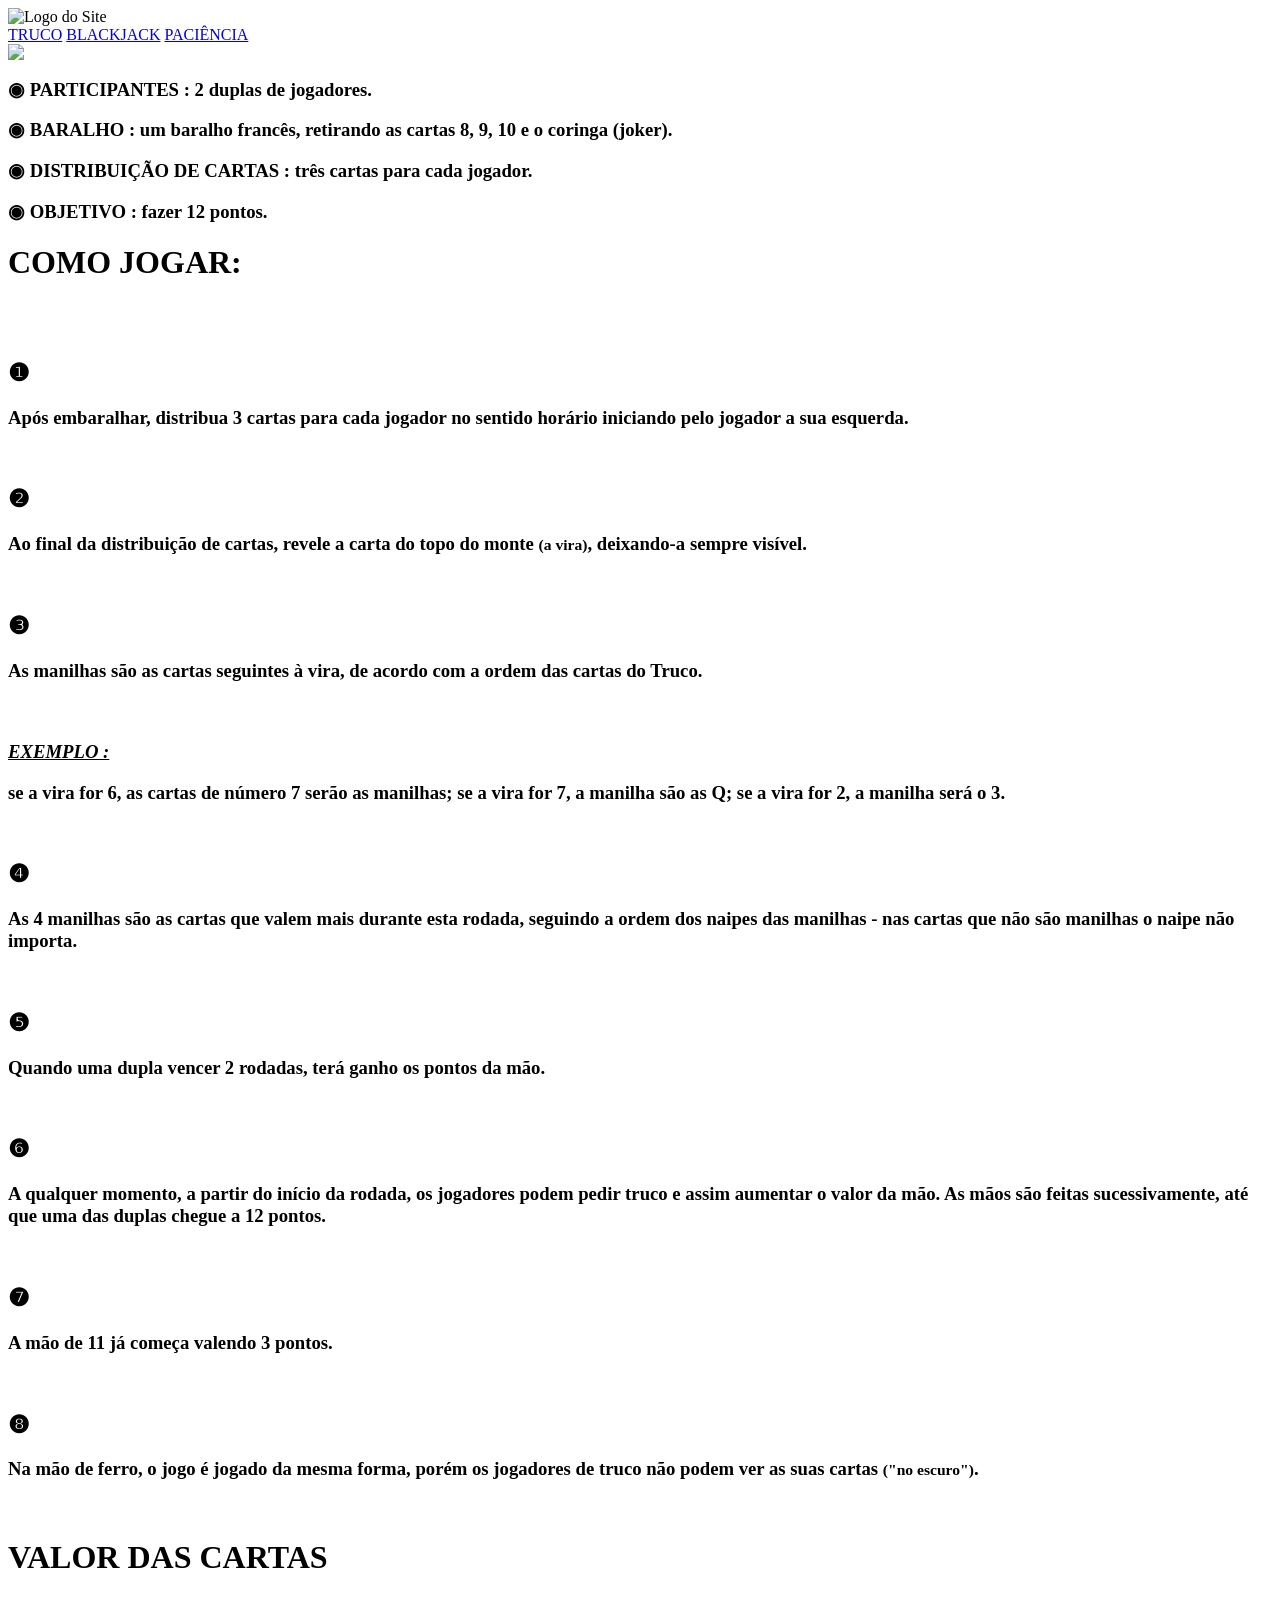
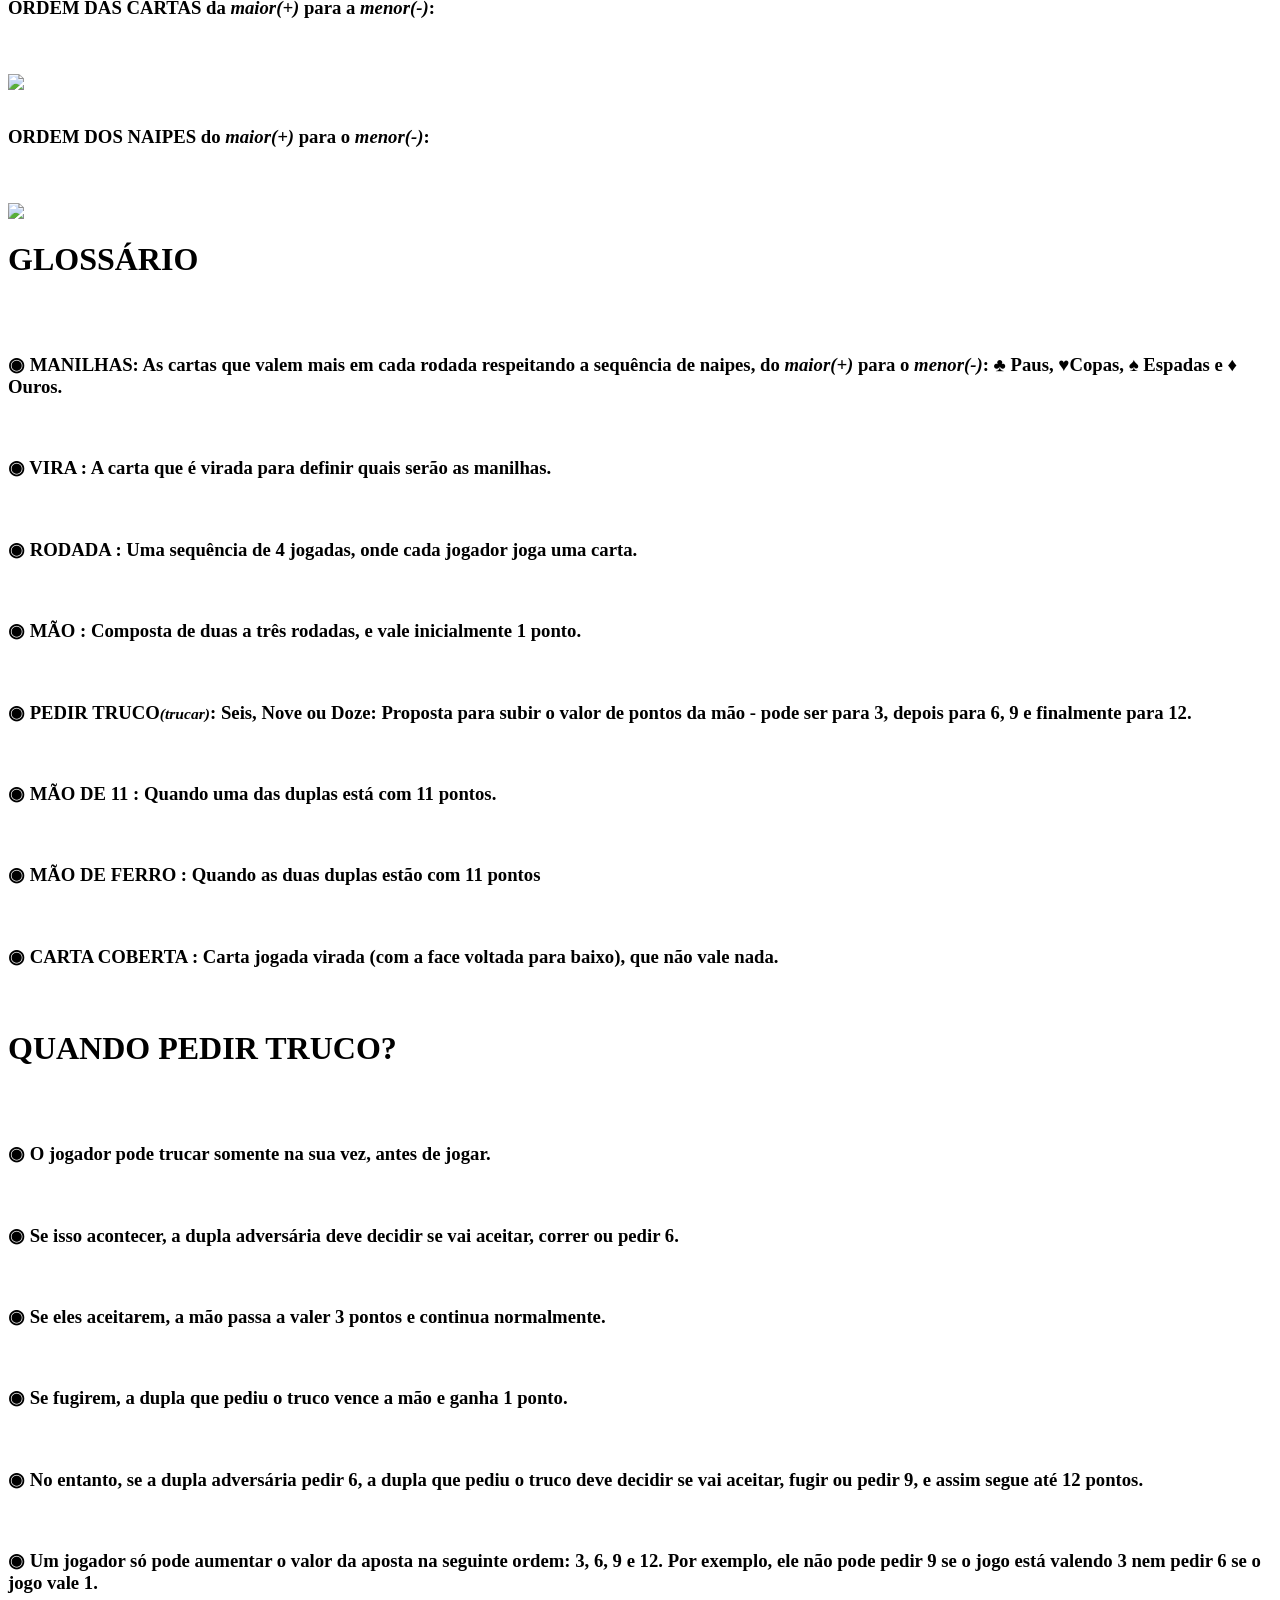
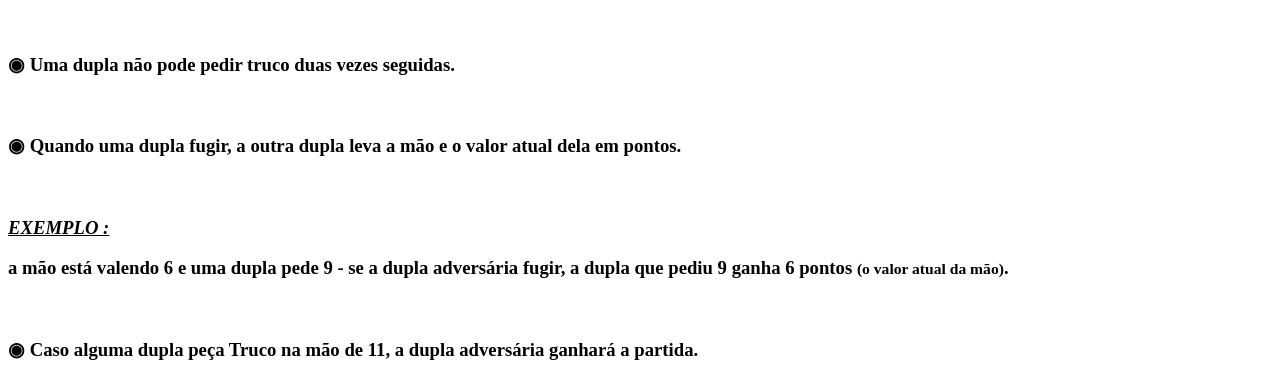
==== index.html @ dec9a565 "Add files via upload" ====
<html>

<head>
  <link rel="stylesheet" type="text/css" href="../css/truco.css">
</head>

<body>
  <header>
    <div class="container">
      <img src="../logo/logo vermelha.png" alt="Logo do Site" class="logo">

      <nav class="abas">
        <a href="../html/index.html" class="truque">TRUCO</a>
        <a href="../html/blackjack.html" class="blaja">BLACKJACK</a>
        <a href="./paciencia.html" class="pasty">PACIÊNCIA</a>
      </nav>
    </div>

  </header>
  <main>
    <main class="trocar">

    <main class="maria">
    <!-- grade crida no gemini (teste 1) -->
    <div class="grid-container">
      <!-- cabecalho foto -->
  <div class="bloco cabecalho">
    <img src="../imagens /truco/logo udada truco.png" class="logtruco">

    <br>
  </div>
    <!-- testo da foto -->
     <div class="bloco testocabel">
  <h3>
     <p>◉ <b>PARTICIPANTES :</b> 2 duplas de jogadores.</p>
<p>◉ <B>BARALHO :</B> um baralho francês, retirando as cartas 8, 9, 10 e o coringa (joker).</p>
<p>◉ <B>DISTRIBUIÇÃO DE CARTAS :</B> três cartas para cada jogador.</p>
<p>◉ <B>OBJETIVO :</B> fazer 12 pontos.</p>
  </h3>
   </div>

  <div class="bloco dealer">
    <h1>
      
          COMO JOGAR:
      
    </h1>
  <!-- nova formataçao -->
<br><br>
<p><h2><b>❶</b></h2><h3>Após embaralhar, distribua 3 cartas para cada jogador no sentido horário iniciando pelo jogador a sua esquerda.</h3></p>
<br>
<p><h2><b>❷</b></h2><h3>Ao final da distribuição de cartas, revele a carta do topo do monte <small>(a vira)</small>, deixando-a sempre visível.</h3></p>
<br>
<p><h2><b>❸</b></h2>
  <h3>As manilhas são as cartas seguintes à vira, de acordo com a ordem das cartas do Truco.</P>
    <br>
    <P><i><U>EXEMPLO :</U></i> </P>
    
    <P>se a vira for 6, as cartas de número 7 serão as manilhas; se a vira for 7, a manilha são as Q; se a vira for 2, a manilha será o 3.</P></h3>
  </p>
<br>
<p><h2><b>❹</b></h2><h3>As 4 manilhas são as cartas que valem mais durante esta rodada, seguindo a ordem dos naipes das manilhas - nas cartas que não são manilhas o naipe não importa.</h3></p>
<br>
<p><h2><b>❺</b></h2><h3>Quando uma dupla vencer 2 rodadas, terá ganho os pontos da mão.</h3></p>
<br>
<p><h2><b>❻</b></h2><h3>A qualquer momento, a partir do início da rodada, os jogadores podem pedir truco e assim aumentar o valor da mão.
As mãos são feitas sucessivamente, até que uma das duplas chegue a 12 pontos.</h3></p>
<br>
<p><h2><b>❼</b></h2><h3> A mão de 11 já começa valendo 3 pontos.</h3></p>
<br>
<p><h2><b>❽</b></h2><h3>Na mão de ferro, o jogo é jogado da mesma forma, porém os jogadores de truco não podem ver as suas cartas <SMAll>("no escuro")</SMAll>.</h3></p>
<br>
  </div>

 <!-- valores das -->

  <div class="bloco valores"><h1>VALOR DAS CARTAS</h1>
    <h3>
      <b class="pintarpreto">
        
          ORDEM DAS CARTAS da <i class="mudarcordosinais">maior(+)</i> para a <i class="mudarcordosinais">menor(-)</i>:
        
      </b>
    </h3>
    <br><br>
    <img src="../imagens /truco/ordem das cartas no truco(tranparente).png" CLASS="cartas">
    <br><br>
    <h3>
      <b class="pintarpreto">
        ORDEM DOS NAIPES do <i class="mudarcordosinais">maior(+)</i> para o <i class="mudarcordosinais">menor(-)</i>:
      </b>
    </h3>
    <BR></BR>
    <IMG src="../imagens /truco/orden dos naipes no truco(com fundo trasnparente).png"CLASS="NAIPE">

   
  </div>
  
  <div class="bloco principal">
    <h1>
      
          GLOSSÁRIO
      
    </h1>
    <BR></BR>
    <h3>
      <p>◉ <b>MANILHAS:</b> As cartas que valem mais em cada rodada respeitando a sequência de naipes, do <i class="mudarcordosinais">maior(+)</i> para o <i class="mudarcordosinais">menor(-)</i>: ♣️ Paus, ♥️Copas, ♠️ Espadas e ♦️ Ouros.
      
      
      
      
      
      </p>
      <br>
      <p>◉ <B>VIRA :</B> A carta que é virada para definir quais serão as manilhas.</p>
      <br>
      <p>◉ <B>RODADA :</B> Uma sequência de 4 jogadas, onde cada jogador joga uma carta.</p>
      <br>
      <p>◉ <B>MÃO :</B> Composta de duas a três rodadas, e vale inicialmente 1 ponto.</p>
      <br>
      <p>◉ <B>PEDIR TRUCO<I><small>(trucar)</small></I>:</B> Seis, Nove ou Doze: Proposta para subir o valor de pontos da mão - pode ser para 3, depois para 6, 9 e finalmente para 12.</p>
      <br>
      <p>◉ <B>MÃO DE 11 :</B> Quando uma das duplas está com 11 pontos.</p>
      <br>
      <p>◉ <B>MÃO DE FERRO :</B> Quando as duas duplas estão com 11 pontos</p>
      <br>
      <p>◉ <B>CARTA COBERTA :</B> Carta jogada virada (com a face voltada para baixo), que não vale nada.</p>


<br>





    </h3>
  </div>
  
  
  
  <div class="bloco quando">
  <h1>
   
        QUANDO PEDIR TRUCO?
     
  </h1>  
  <BR></BR>
<h3>
   <p>◉ O jogador pode trucar somente na sua vez, antes de jogar.</p>
<br>
<p>◉ Se isso acontecer, a dupla adversária deve decidir se vai aceitar, correr ou pedir 6.</p>
<br>
<p>◉ Se eles aceitarem, a mão passa a valer 3 pontos e continua normalmente.</p>
<br>
<p>◉ Se fugirem, a dupla que pediu o truco vence a mão e ganha 1 ponto.</p>
<br>
<p>◉ No entanto, se a dupla adversária pedir 6, a dupla que pediu o truco deve decidir se vai aceitar, fugir ou pedir 9, e assim segue até 12 pontos.</p>
<br>
<p>◉ Um jogador só pode aumentar o valor da aposta na seguinte ordem: 3, 6, 9 e 12. Por exemplo, ele não pode pedir 9 se o jogo está valendo 3 nem pedir 6 se o jogo vale 1.</p>
<br>
<p>◉ Uma dupla não pode pedir truco duas vezes seguidas. </p>
<br>
  <p>◉ Quando uma dupla fugir, a outra dupla leva a mão e o valor atual dela em pontos.</p>
  <br>
  <p><i><u>EXEMPLO :</u></i></p>

   <P>a mão está valendo 6 e uma dupla pede 9 - se a dupla adversária fugir, a dupla que pediu 9 ganha 6 pontos <SMAll>(o valor atual da mão)</SMAll>.</p>
<br>
<p>◉ Caso alguma dupla peça Truco na mão de 11, a dupla adversária ganhará a partida.</p>
 
</h3>
  







  
  
  
  
  </div>
 
  
  
  
  

    
       
    

      
     

  <div class="codegeas"></div>
      <div class="gadget"></div>

     



     
    </div>
    </main>
</main>
  </main>
  <footer>

  </footer>
</body>

</html>
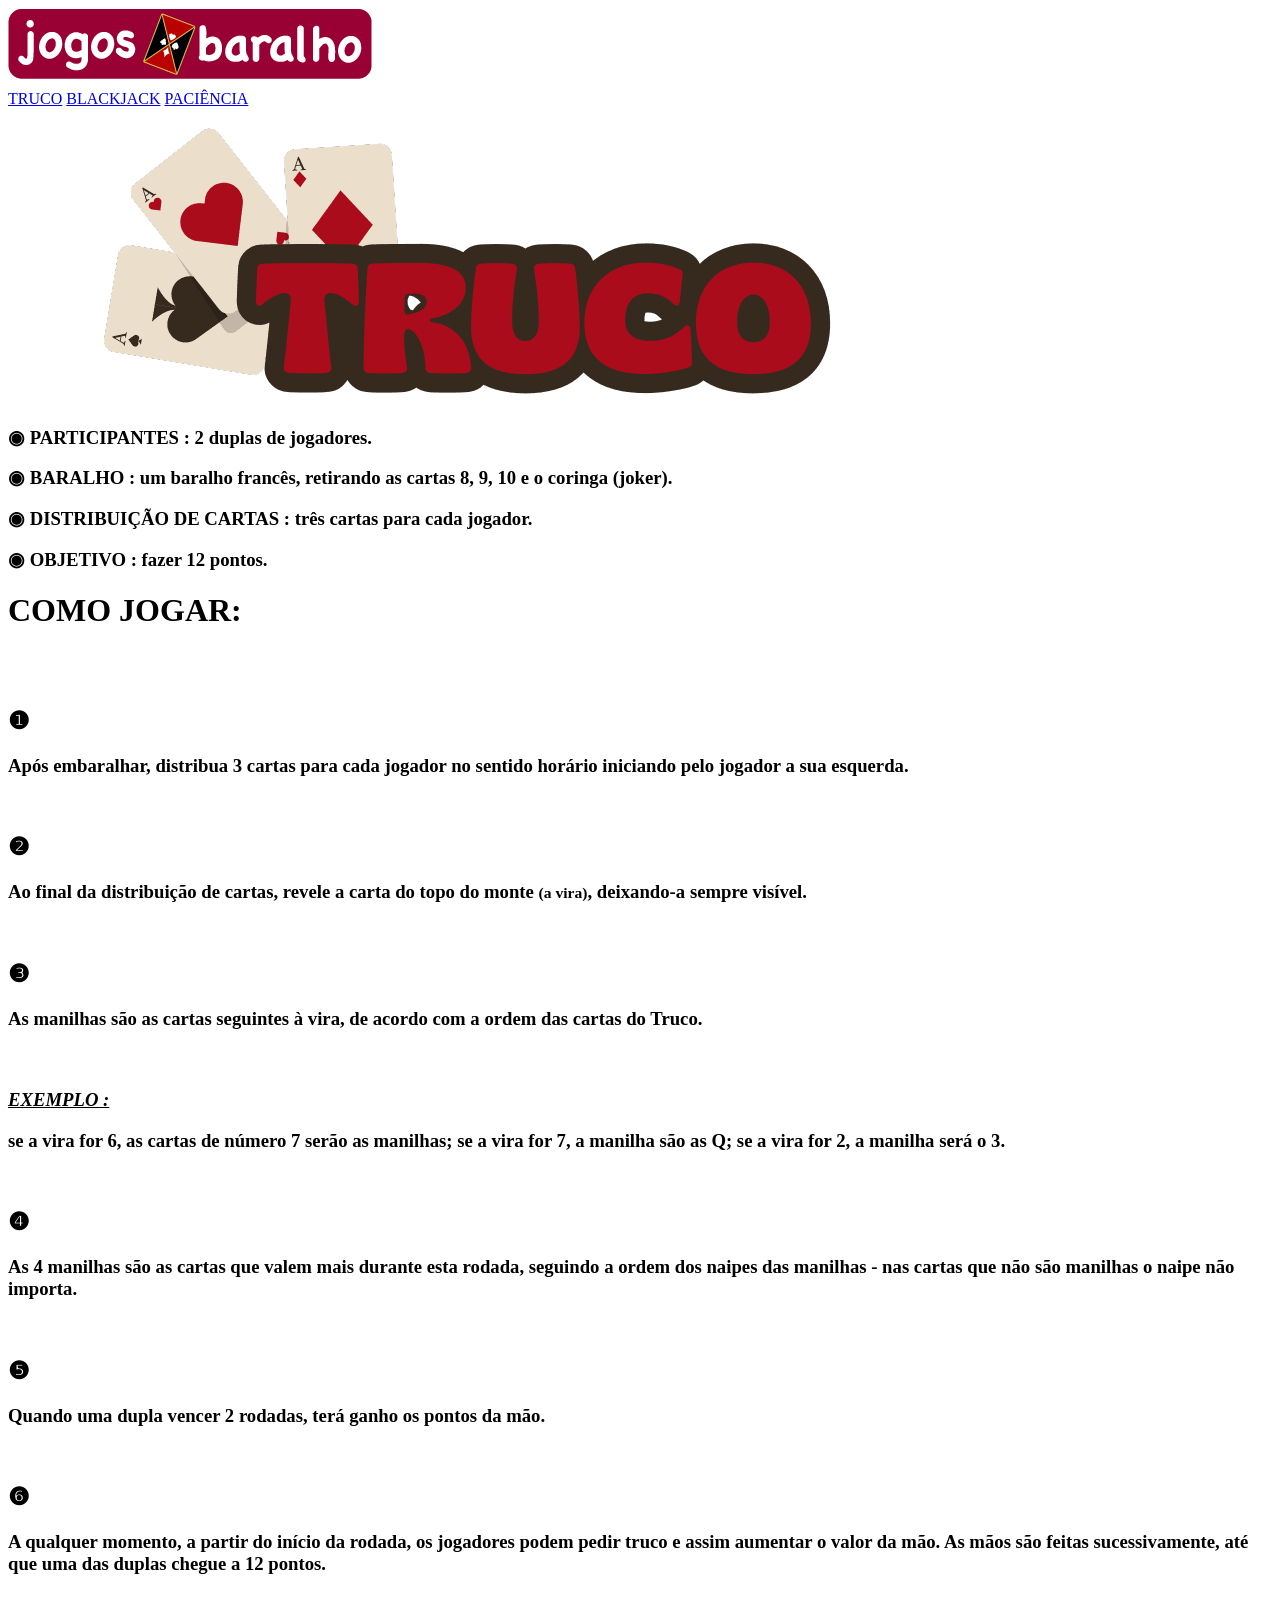
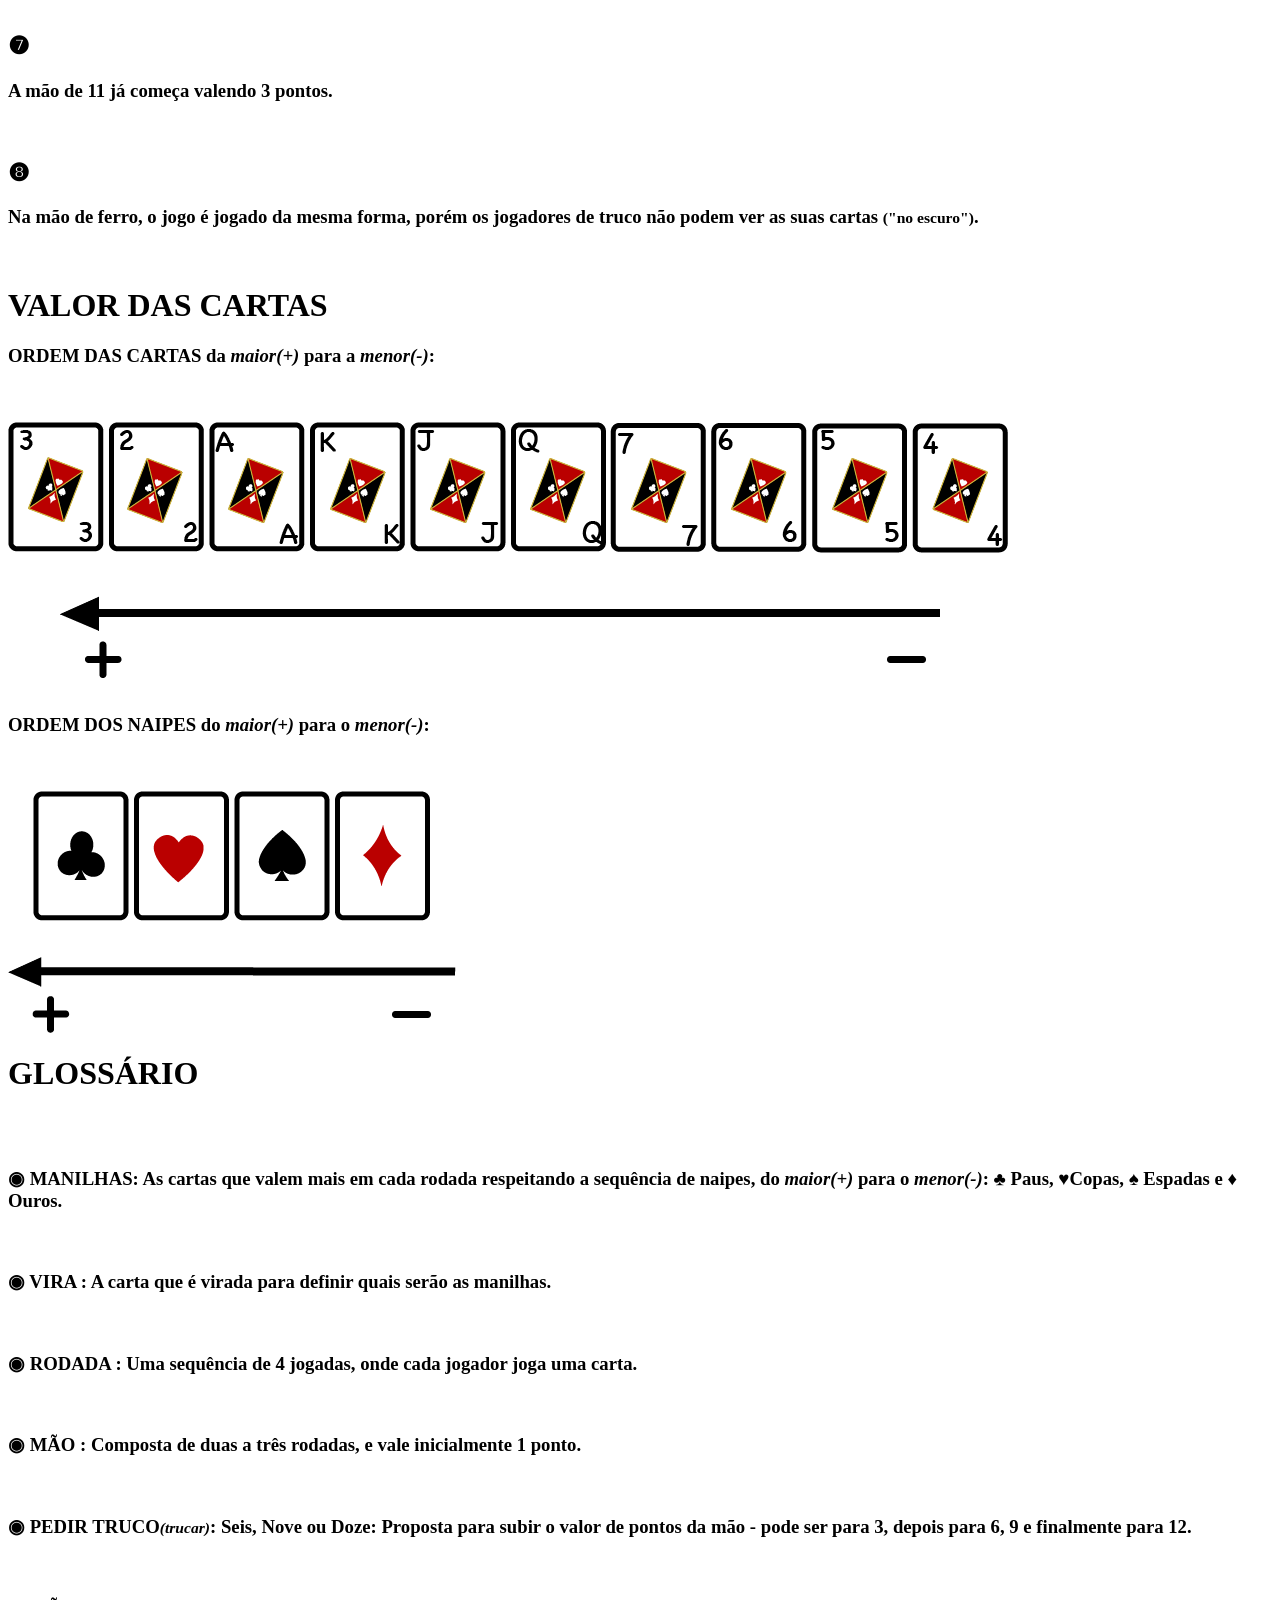
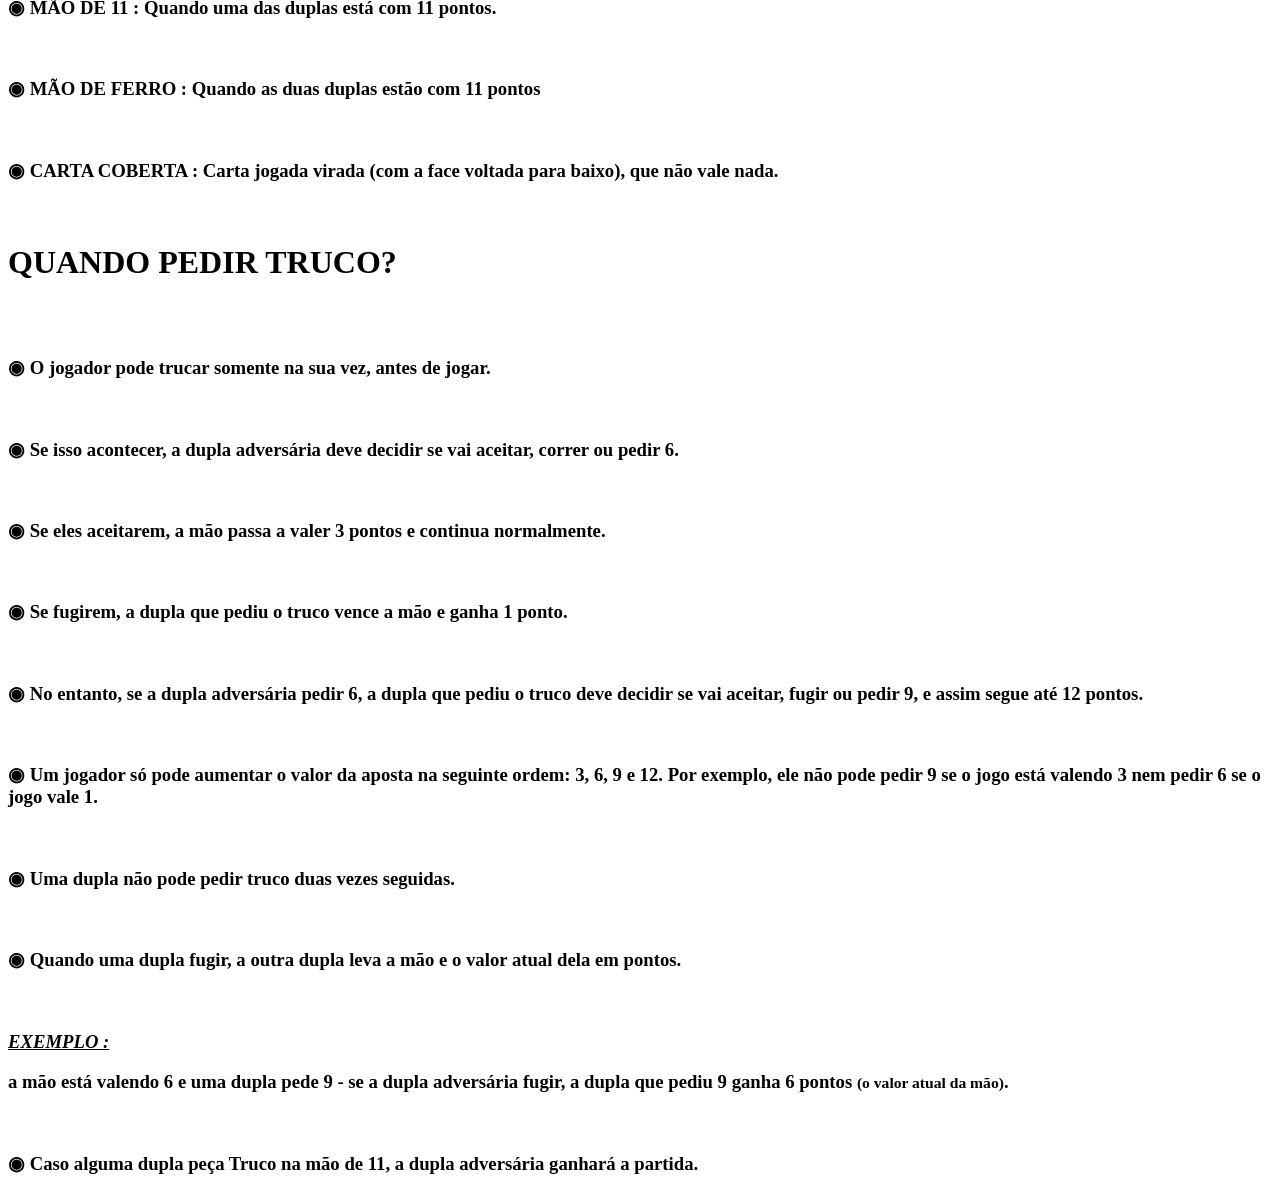
==== commit ce7c4e16: "Update index.html" ====
--- a/index.html
+++ b/index.html
@@ -7,11 +7,11 @@
 <body>
   <header>
     <div class="container">
-      <img src="../logo/logo vermelha.png" alt="Logo do Site" class="logo">
+      <img src="./logo vermelha.png" alt="Logo do Site" class="logo">
 
       <nav class="abas">
-        <a href="../html/index.html" class="truque">TRUCO</a>
-        <a href="../html/blackjack.html" class="blaja">BLACKJACK</a>
+        <a href="./index.html" class="truque">TRUCO</a>
+        <a href="./blackjack.html" class="blaja">BLACKJACK</a>
         <a href="./paciencia.html" class="pasty">PACIÊNCIA</a>
       </nav>
     </div>
@@ -25,7 +25,7 @@
     <div class="grid-container">
       <!-- cabecalho foto -->
   <div class="bloco cabecalho">
-    <img src="../imagens /truco/logo udada truco.png" class="logtruco">
+    <img src="./logo udada truco.png" class="logtruco">
 
     <br>
   </div>
@@ -83,7 +83,7 @@
       </b>
     </h3>
     <br><br>
-    <img src="../imagens /truco/ordem das cartas no truco(tranparente).png" CLASS="cartas">
+    <img src="./ordem das cartas no truco(tranparente).png" CLASS="cartas">
     <br><br>
     <h3>
       <b class="pintarpreto">
@@ -91,7 +91,7 @@
       </b>
     </h3>
     <BR></BR>
-    <IMG src="../imagens /truco/orden dos naipes no truco(com fundo trasnparente).png"CLASS="NAIPE">
+    <IMG src="./orden dos naipes no truco(com fundo trasnparente).png"CLASS="NAIPE">
 
    
   </div>
@@ -212,4 +212,4 @@
   </footer>
 </body>
 
-</html>+</html>
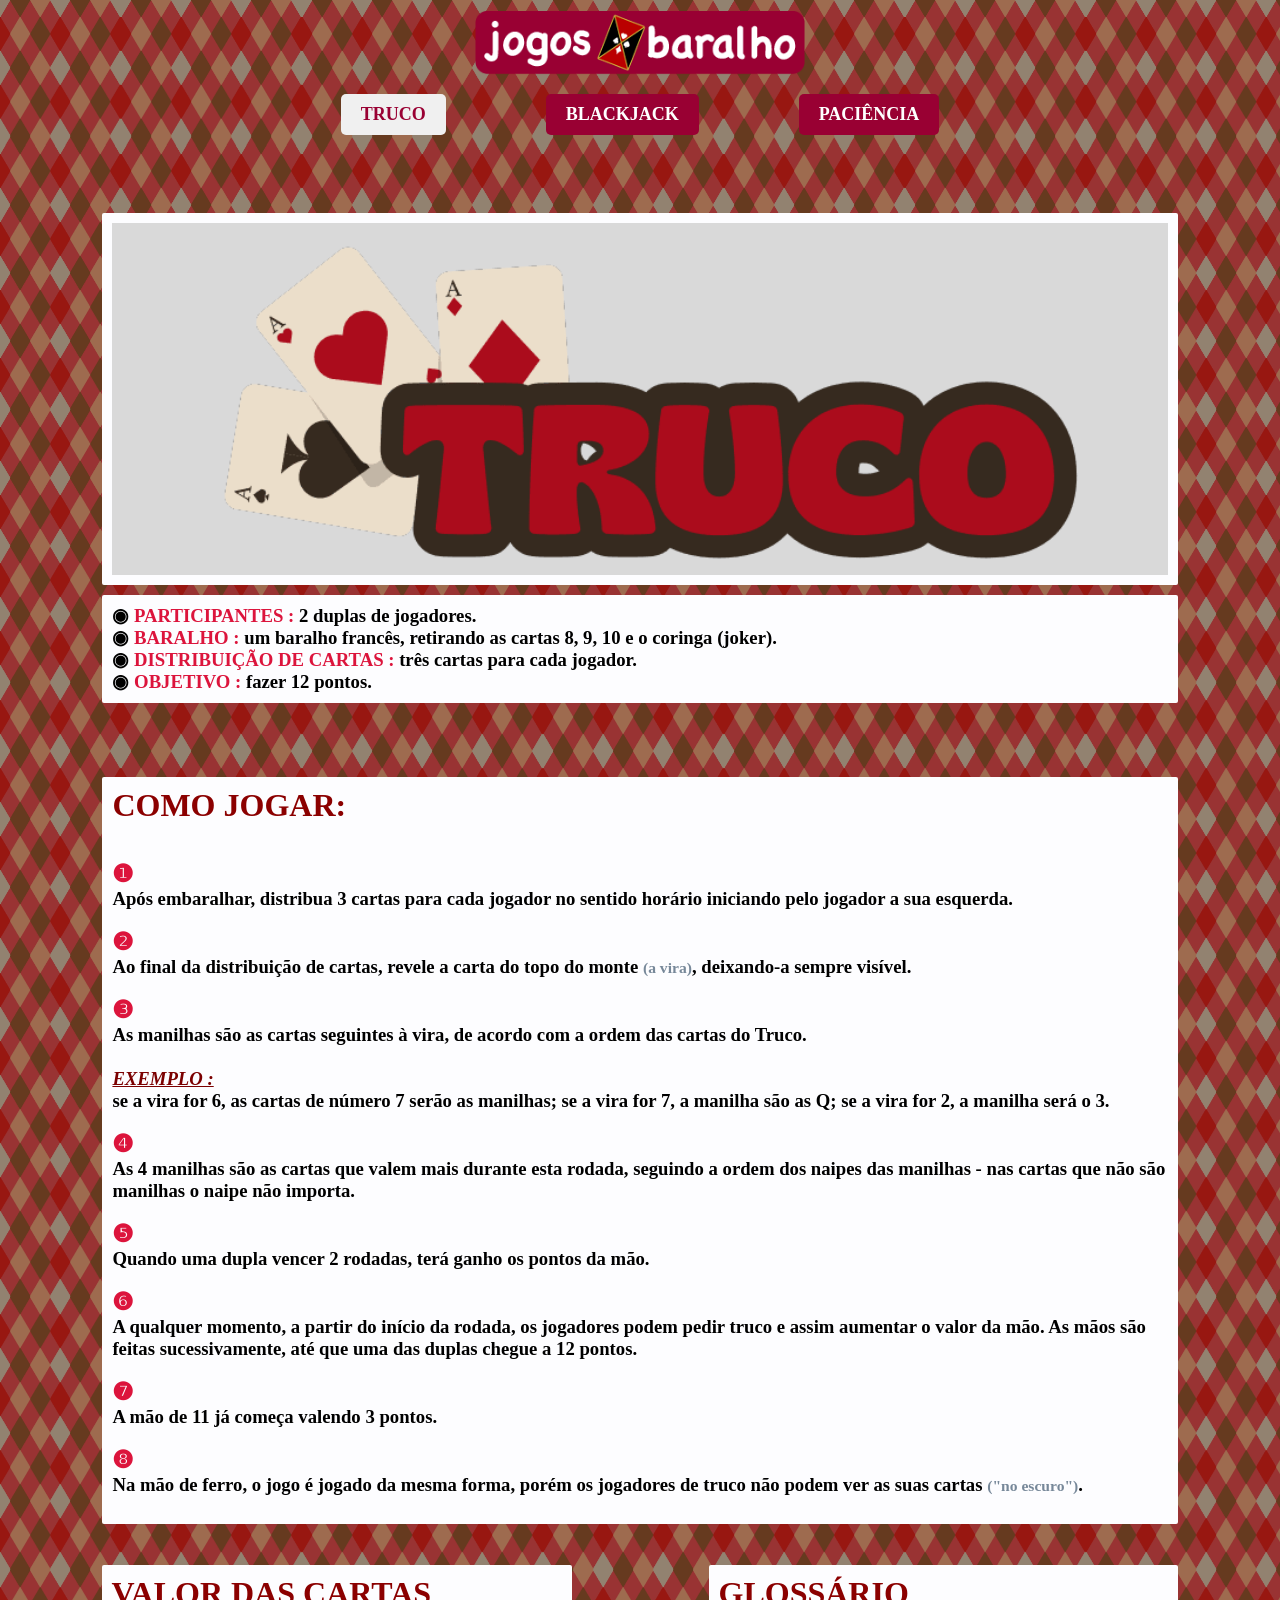
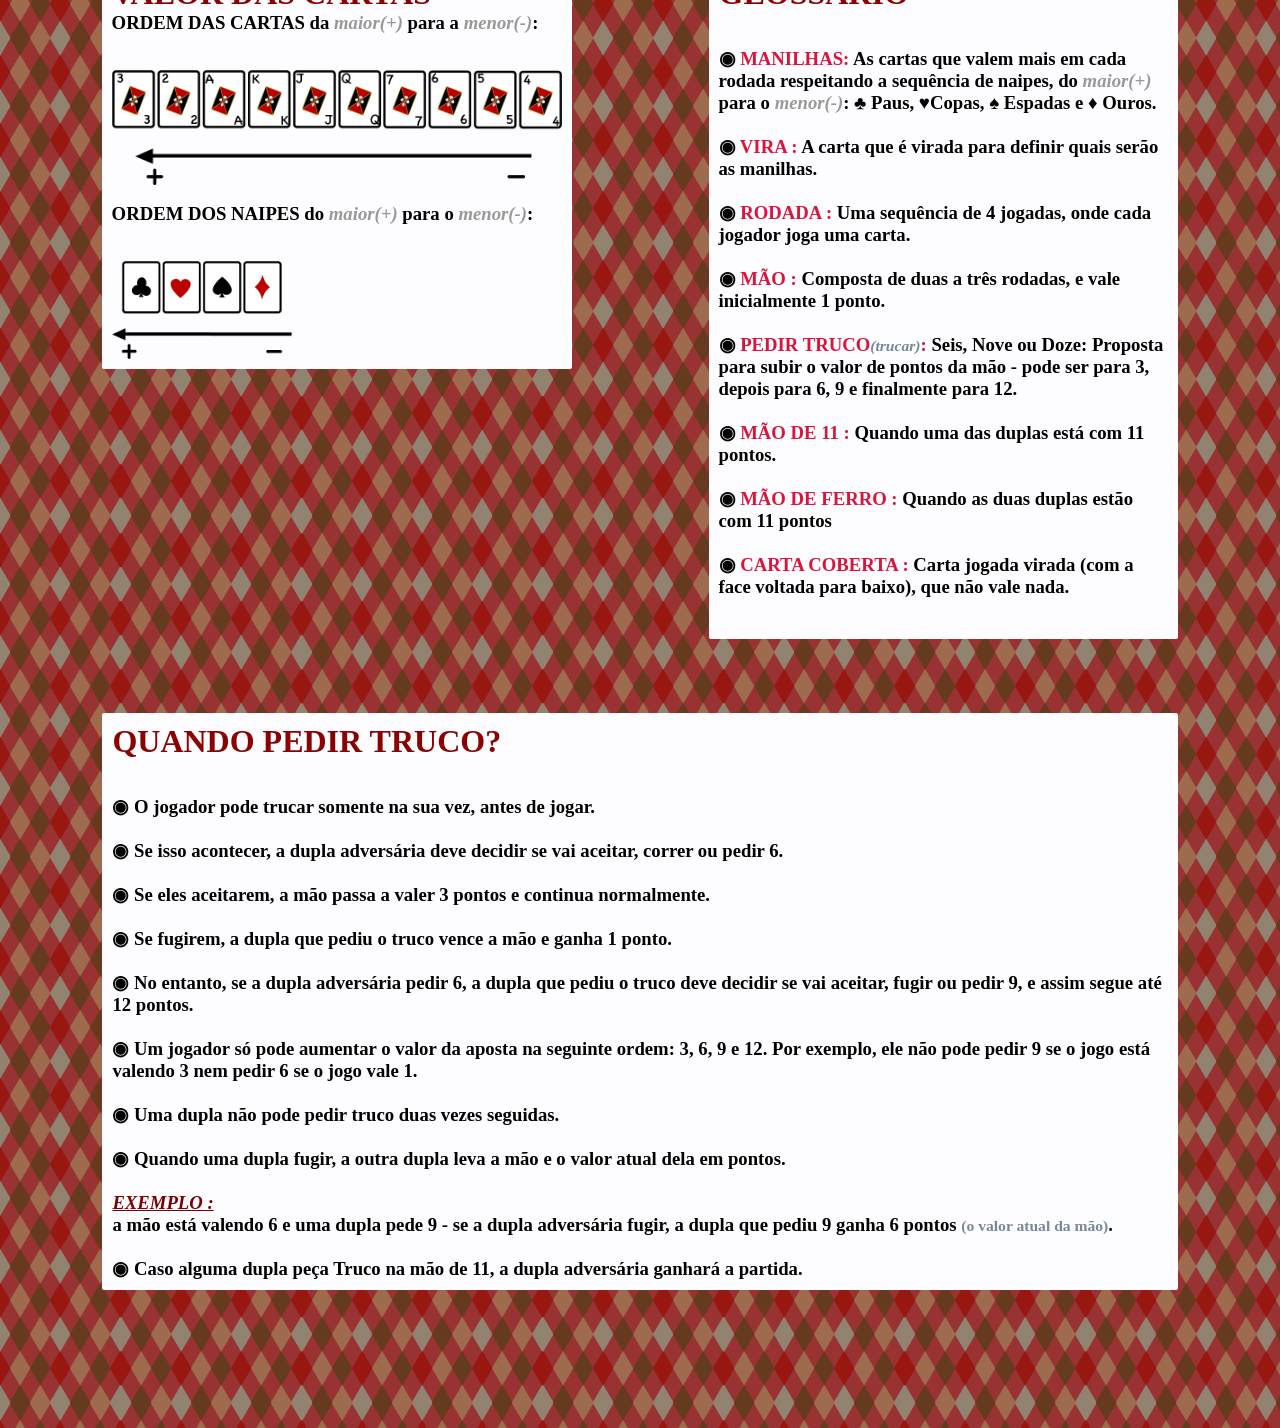
==== commit 17e35ec4: "Update index.html" ====
--- a/index.html
+++ b/index.html
@@ -1,7 +1,7 @@
 <html>
 
 <head>
-  <link rel="stylesheet" type="text/css" href="../css/truco.css">
+  <link rel="stylesheet" type="text/css" href="./truco.css">
 </head>
 
 <body>
--- a/truco.css
+++ b/truco.css
@@ -0,0 +1,221 @@
+
+*{
+margin:0;
+padding: 0;
+}
+header{
+    /* background-image: url(../fundopibranco.png); */
+    background-color: yellow;
+}
+footer{
+    background-color: royalblue;
+}
+body{
+    background-color: black;
+    background-image: url(../trasparenciafundo1000.png);
+}
+
+
+.container{
+    background-image: url(../trasparenciafundo1000.png);
+    background-color: #993333;
+    /* background-color: rgb(177, 78, 205); */
+    position: fixed;
+    width: 100%;
+    z-index: 1000;
+}
+
+main{
+    background-image: url(../trasparenciafundo1000.png);
+    background-color: #993333;
+    
+    /* background-color: black; */
+}
+/* Centraliza tudo na tela */
+.container {
+    display: flex;
+    flex-direction: column;
+    align-items: center;
+    padding-bottom: 10px;
+ 
+   
+     /* Faz o container ocupar toda a altura da tela */
+    font-family: COPPERPLATE;
+    gap: 10px; /* Distância de 30px entre a logo e as abas */
+}
+
+/* Tamanho da Logo */
+.logo {
+    width: 330px; /* Ajuste o tamanho conforme sua necessidade */
+    height: auto;
+    margin-top: 10px;
+}
+
+/* Estilização das Abas */
+.abas {
+    display: flex;
+    gap: 100px; /* Espaçamento entre as abas */
+}
+.truque{
+    text-decoration: none;
+    color:#990033;
+    font-size: 18px;
+    font-weight: bold;
+    padding: 10px 20px;
+    border-radius: 5px;
+    background-color: #f0f0f0;
+    transition: background-color 0.3s;
+}
+
+
+.pasty{
+ text-decoration: none;
+    color:white;
+    font-size: 18px;
+    font-weight: bold;
+    padding: 10px 20px;
+    border-radius: 5px;
+    background-color: #990033;
+    transition: background-color 0.3s;
+}
+
+.blaja{
+text-decoration: none;
+    color:white;
+    font-size: 18px;
+    font-weight: bold;
+    padding: 10px 20px;
+    border-radius: 5px;
+    background-color: #990033;
+    transition: background-color 0.3s;
+}
+
+
+/* agora comeca o main */
+/* teste do gemini */
+/* Configuração do fundo e espaçamento geral */
+
+/* O Contêiner da Grade */
+.grid-container {
+  display: grid;
+  /* Cria duas colunas de tamanhos iguais */
+ grid-template-columns: 1fr 1fr 1fr 1fr ; 
+  /* Define o espaçamento (linhas brancas da imagem) */
+  gap: 10px; 
+   padding-top: 200px;
+  /* Desenha o mapa do layout */
+  grid-template-areas:
+"cabecalho cabecalho cabecalho cabecalho"
+"testocabel testocabel testocabel testocabel"
+    "dealer dealer dealer dealer "
+    "valores valores principal principal "
+    "valores valores principal principal "
+    "gadget gadget principal principal"
+    "gadget gadget principal principal"
+    "quando quando quando quando "
+
+    ;
+    font-family: copperplate;
+}
+
+/* Estilo visual padrão dos blocos (cor azulada da imagem) */
+.bloco {
+  background-color: #FDFDFF;
+  color: #3b3b5c;
+  padding: 10px;
+  
+  
+ 
+  font-weight: bold;
+  border-radius: 2px;
+}
+
+/* Vinculando cada classe à sua respectiva área no mapa */
+.cabecalho { grid-area: cabecalho;
+    min-height: 60px; 
+    max-height: fit-content;
+    margin-left: 8%; 
+    margin-right: 8%;
+    margin-top:1%;
+    display: block;
+}
+.dealer{ grid-area:  dealer;
+ min-height: 60px; 
+    margin-left: 8%; 
+    margin-right: 8%;
+    margin-top: 5%;
+    /* background-color: ; */
+}
+
+
+
+.principal { grid-area: principal; 
+    min-height: 40px; 
+    margin-left: 10%; 
+    margin-right: 16%;
+    margin-top: 5%;}
+
+.valores { grid-area: valores;
+     min-height: 40px;
+     margin-top: 5%;
+     margin-left: 16%;
+      margin-right:10%;
+    display: block; }
+
+.quando   { grid-area: quando; 
+    min-height: 40px;
+    margin-top: 5%;
+     margin-left: 8%; 
+     margin-right: 8%;
+     margin-bottom: 10%;}
+
+
+
+
+.testocabel{ grid-area: testocabel;
+    min-height: 60px; 
+    margin-left: 8%; 
+    margin-right: 8%;
+    margin-top: 0%;
+}
+
+
+.gadget{background-color:none;grid-area: gadget;min-height: 200px;margin-top: 30px; margin-left: 30px; margin-right: 30px;margin-bottom: 30px;}
+/* edição das iagens dos naipes e das cartas */
+.cartas{
+    width: 100%;
+}
+.naipe{
+    width: 40%;
+}
+.logtruco{
+    width: 100%;
+    background-color:#d9d9d9;
+}
+/* TESTOS */
+h3{
+    color: BLACK;
+}
+B{
+    color:crimson;
+}
+H1{
+    color:darkred;
+}
+small{
+    color: lightslategray;
+}
+U{
+    color: #7b0000;
+}
+i{
+    color: #333333;
+}
+/* cor dos texto da are "va;or das cartas" */
+.pintarpreto{
+    color: black;
+}
+.mudarcordosinais{
+ color:#999999;
+}
+/* tentativa de responsfividade parte 333333 */
